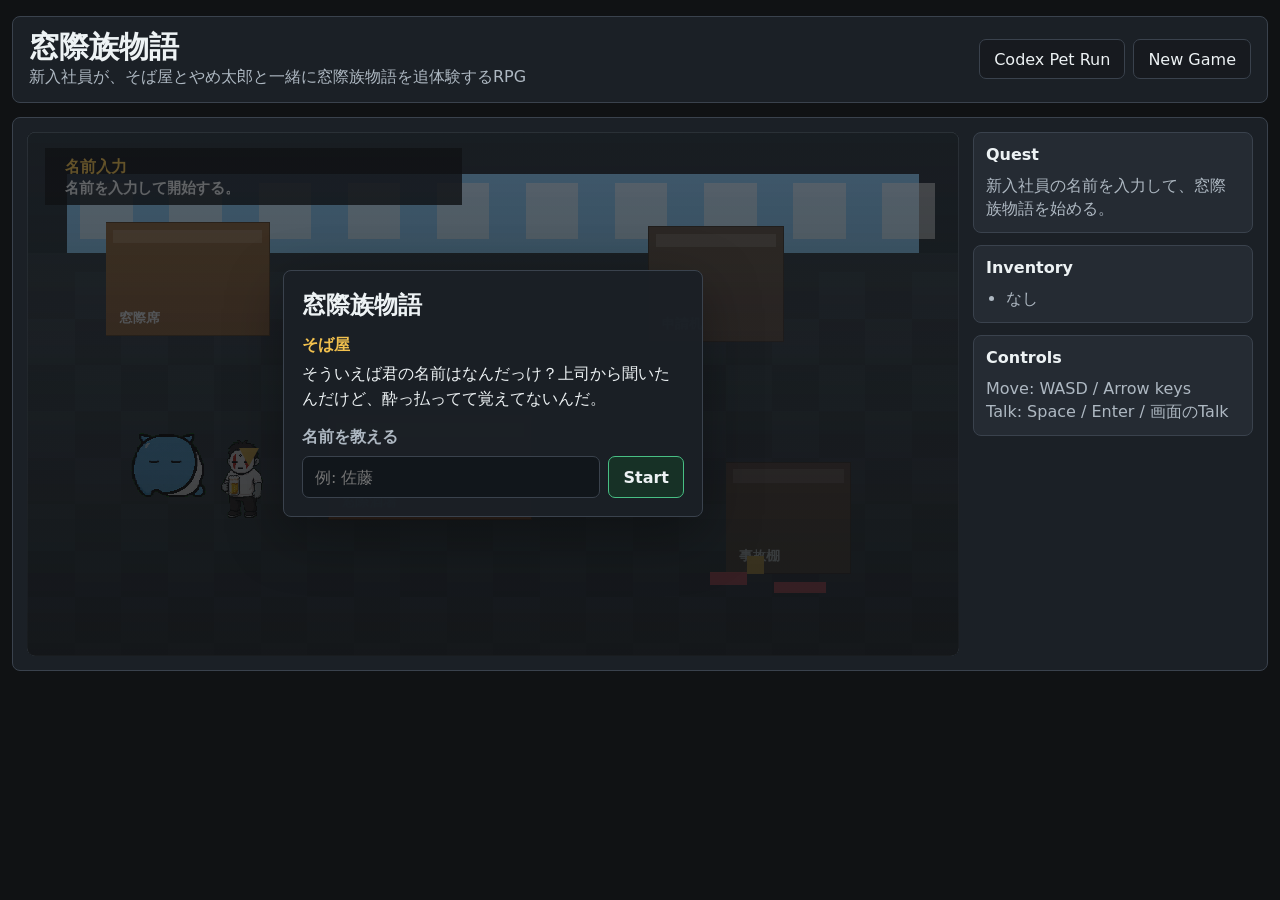
==== madogiwa.html @ c2f1ba20 "Add Madogiwa RPG" ====
<!doctype html>
<html lang="ja">
  <head>
    <meta charset="utf-8" />
    <meta name="viewport" content="width=device-width, initial-scale=1" />
    <title>窓際族物語 | Codex Pet RPG</title>
    <meta name="description" content="新入社員がそば屋とやめ太郎に導かれ、Codex pets と一緒に窓際族物語を追体験する短編RPG。" />
    <link rel="stylesheet" href="madogiwa.css" />
  </head>
  <body>
    <main class="game-shell">
      <section class="game-header">
        <div>
          <h1>窓際族物語</h1>
          <p>新入社員が、そば屋とやめ太郎と一緒に窓際族物語を追体験するRPG</p>
        </div>
        <nav>
          <a href="index.html">Codex Pet Run</a>
          <button id="newGameButton" type="button">New Game</button>
        </nav>
      </section>

      <section class="game-layout">
        <div class="stage-panel">
          <canvas id="rpgCanvas" width="960" height="540"></canvas>
          <section id="nameGate" class="name-gate" aria-labelledby="nameGateTitle">
            <form id="playerNameForm" class="name-card">
              <h2 id="nameGateTitle">窓際族物語</h2>
              <p class="name-speaker">そば屋</p>
              <p class="name-line">そういえば君の名前はなんだっけ？上司から聞いたんだけど、酔っ払ってて覚えてないんだ。</p>
              <label for="playerNameInput">名前を教える</label>
              <div class="name-row">
                <input id="playerNameInput" name="playerName" type="text" maxlength="12" placeholder="例: 佐藤" autocomplete="name" />
                <button type="submit">Start</button>
              </div>
            </form>
          </section>
          <div class="mobile-pad" aria-label="mobile controls">
            <div class="dpad">
              <button type="button" data-key="up">↑</button>
              <button type="button" data-key="left">←</button>
              <button type="button" data-key="down">↓</button>
              <button type="button" data-key="right">→</button>
            </div>
            <button class="talk-button" type="button" data-key="interact">Talk</button>
          </div>
        </div>

        <aside class="side-panel">
          <div class="card">
            <h2>Quest</h2>
            <p id="questText"></p>
          </div>
          <div class="card">
            <h2>Inventory</h2>
            <ul id="inventoryList"></ul>
          </div>
          <div class="card">
            <h2>Controls</h2>
            <p>Move: WASD / Arrow keys<br />Talk: Space / Enter / 画面のTalk</p>
          </div>
        </aside>
      </section>

      <section id="dialogBox" class="dialog hidden" aria-live="polite">
        <strong id="speakerName"></strong>
        <p id="dialogText"></p>
        <button id="nextDialogButton" type="button">Next</button>
      </section>
    </main>

    <script src="madogiwa.js"></script>
  </body>
</html>
---- madogiwa.css ----
:root {
  color-scheme: dark;
  --bg: #101214;
  --panel: #1b2026;
  --panel-2: #252b33;
  --ink: #edf2f4;
  --muted: #aeb8c2;
  --line: #3a424d;
  --green: #48bf84;
  --gold: #f2c14e;
  --red: #ef626c;
}

* {
  box-sizing: border-box;
}

body {
  margin: 0;
  min-height: 100vh;
  background: var(--bg);
  color: var(--ink);
  font-family:
    Inter, ui-sans-serif, system-ui, -apple-system, BlinkMacSystemFont, "Segoe UI",
    sans-serif;
}

button,
a {
  touch-action: manipulation;
}

button,
a {
  border: 1px solid var(--line);
  background: #171a1f;
  color: var(--ink);
  border-radius: 7px;
  min-height: 40px;
  padding: 0 14px;
  text-decoration: none;
  display: inline-flex;
  align-items: center;
  justify-content: center;
  font: inherit;
}

button:hover,
a:hover {
  border-color: var(--green);
  background: #173126;
}

.game-shell {
  width: min(1420px, calc(100vw - 24px));
  margin: 0 auto;
  padding: 16px 0 28px;
}

.game-header,
.game-layout,
.dialog {
  border: 1px solid var(--line);
  background: var(--panel);
  border-radius: 8px;
}

.game-header {
  display: flex;
  align-items: center;
  justify-content: space-between;
  gap: 12px;
  padding: 14px 16px;
}

.game-header h1 {
  margin: 0;
  font-size: 30px;
  line-height: 1.05;
}

.game-header p,
.card p,
.card li {
  color: var(--muted);
}

.game-header p {
  margin: 4px 0 0;
}

.game-header nav {
  display: flex;
  gap: 8px;
  flex-wrap: wrap;
}

.game-layout {
  display: grid;
  grid-template-columns: minmax(0, 1fr) 280px;
  gap: 14px;
  margin-top: 14px;
  padding: 14px;
}

.stage-panel {
  min-width: 0;
  position: relative;
}

#rpgCanvas {
  display: block;
  width: 100%;
  aspect-ratio: 16 / 9;
  border: 1px solid #53606e;
  border-radius: 8px;
  background: #1d252d;
  image-rendering: pixelated;
  touch-action: none;
}

.name-gate {
  position: absolute;
  inset: 0;
  display: grid;
  place-items: center;
  padding: 18px;
  border-radius: 8px;
  background:
    linear-gradient(180deg, rgba(16, 18, 20, 0.3), rgba(16, 18, 20, 0.76)),
    rgba(16, 18, 20, 0.45);
}

.name-card {
  width: min(420px, 100%);
  border: 1px solid var(--line);
  border-radius: 8px;
  background: rgba(27, 32, 38, 0.96);
  padding: 18px;
  box-shadow: 0 18px 56px rgba(0, 0, 0, 0.34);
}

.name-card h2 {
  margin: 0 0 14px;
  font-size: 24px;
}

.name-speaker {
  margin: 0 0 6px;
  color: var(--gold);
  font-weight: 800;
}

.name-line {
  margin: 0 0 16px;
  color: var(--ink);
  line-height: 1.55;
}

.name-card label {
  display: block;
  margin-bottom: 8px;
  color: var(--muted);
  font-weight: 700;
}

.name-row {
  display: flex;
  gap: 8px;
}

.name-row input {
  min-width: 0;
  flex: 1;
  border: 1px solid var(--line);
  border-radius: 7px;
  background: #11161b;
  color: var(--ink);
  min-height: 42px;
  padding: 0 12px;
  font: inherit;
}

.name-row button {
  border-color: var(--green);
  background: #173126;
  font-weight: 800;
}

.side-panel {
  display: flex;
  flex-direction: column;
  gap: 12px;
}

.card {
  border: 1px solid var(--line);
  background: var(--panel-2);
  border-radius: 8px;
  padding: 12px;
}

.card h2 {
  margin: 0 0 10px;
  font-size: 16px;
}

.card p,
.card ul {
  margin: 0;
  line-height: 1.45;
}

.card ul {
  padding-left: 20px;
}

.mobile-pad {
  display: none;
  align-items: center;
  justify-content: space-between;
  gap: 12px;
  margin-top: 12px;
}

.dpad {
  display: grid;
  grid-template-columns: repeat(3, 56px);
  grid-template-rows: repeat(2, 52px);
  gap: 8px;
}

.dpad button {
  min-height: 52px;
  padding: 0;
  font-weight: 800;
  font-size: 22px;
}

.dpad [data-key="up"] {
  grid-column: 2;
}

.dpad [data-key="left"] {
  grid-column: 1;
  grid-row: 2;
}

.dpad [data-key="down"] {
  grid-column: 2;
  grid-row: 2;
}

.dpad [data-key="right"] {
  grid-column: 3;
  grid-row: 2;
}

.talk-button {
  width: 96px;
  height: 74px;
  border-color: var(--green);
  background: #173126;
  font-weight: 800;
}

.dialog {
  position: fixed;
  left: 50%;
  bottom: 22px;
  width: min(900px, calc(100vw - 24px));
  transform: translateX(-50%);
  padding: 16px;
  box-shadow: 0 18px 48px rgba(0, 0, 0, 0.35);
}

.dialog strong {
  display: block;
  margin-bottom: 8px;
  color: var(--gold);
}

.dialog p {
  margin: 0 0 14px;
  line-height: 1.55;
}

.hidden {
  display: none;
}

@media (hover: none), (pointer: coarse), (max-width: 900px) {
  .mobile-pad {
    display: flex;
  }
}

@media (max-width: 900px) {
  .game-layout {
    grid-template-columns: 1fr;
  }

  .side-panel {
    order: 2;
  }
}

@media (max-width: 560px) {
  .game-shell {
    width: min(100vw - 10px, 1420px);
    padding-top: 6px;
  }

  .game-header {
    display: grid;
  }

  .game-header h1 {
    font-size: 25px;
  }

  .game-layout,
  .game-header {
    padding: 10px;
  }

  .name-card {
    padding: 14px;
  }

  .name-row {
    display: grid;
  }

  .dpad {
    grid-template-columns: repeat(3, 48px);
    grid-template-rows: repeat(2, 48px);
    gap: 7px;
  }

  .dpad button {
    min-height: 48px;
  }

  .talk-button {
    width: 82px;
    height: 64px;
  }
}
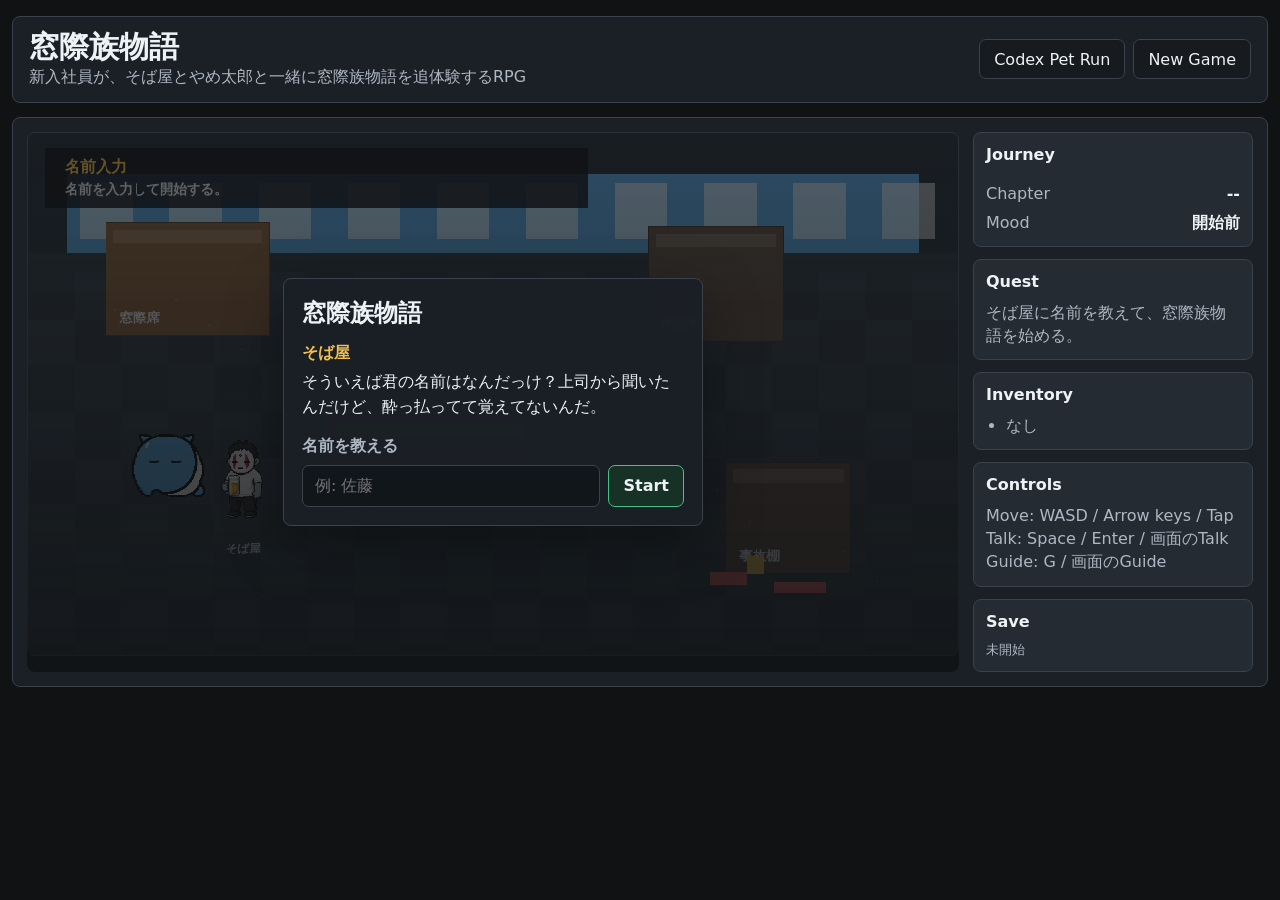
==== commit 1ed350b2: "Polish Madogiwa RPG" ====
--- a/madogiwa.html
+++ b/madogiwa.html
@@ -5,6 +5,23 @@
     <meta name="viewport" content="width=device-width, initial-scale=1" />
     <title>窓際族物語 | Codex Pet RPG</title>
     <meta name="description" content="新入社員がそば屋とやめ太郎に導かれ、Codex pets と一緒に窓際族物語を追体験する短編RPG。" />
+    <link rel="canonical" href="https://k9i-0.github.io/codex-pets/madogiwa.html" />
+    <meta property="og:type" content="website" />
+    <meta property="og:url" content="https://k9i-0.github.io/codex-pets/madogiwa.html" />
+    <meta property="og:site_name" content="Codex Pets" />
+    <meta property="og:title" content="窓際族物語 | 新入社員が追体験する短編RPG" />
+    <meta property="og:description" content="そば屋とやめ太郎に導かれ、窓際席から社内酒場までを歩くCodex pets短編RPG。" />
+    <meta property="og:image" content="https://k9i-0.github.io/codex-pets/assets/og/madogiwa-og.png" />
+    <meta property="og:image:secure_url" content="https://k9i-0.github.io/codex-pets/assets/og/madogiwa-og.png" />
+    <meta property="og:image:type" content="image/png" />
+    <meta property="og:image:width" content="1200" />
+    <meta property="og:image:height" content="630" />
+    <meta property="og:image:alt" content="窓際族物語のゲーム画面風プレビュー。そば屋、やめ太郎、新入社員が窓際席にいる。" />
+    <meta name="twitter:card" content="summary_large_image" />
+    <meta name="twitter:title" content="窓際族物語 | 新入社員が追体験する短編RPG" />
+    <meta name="twitter:description" content="そば屋とやめ太郎に導かれ、窓際席から社内酒場までを歩くCodex pets短編RPG。" />
+    <meta name="twitter:image" content="https://k9i-0.github.io/codex-pets/assets/og/madogiwa-og.png" />
+    <meta name="theme-color" content="#101214" />
     <link rel="stylesheet" href="madogiwa.css" />
   </head>
   <body>
@@ -33,6 +50,7 @@
                 <input id="playerNameInput" name="playerName" type="text" maxlength="12" placeholder="例: 佐藤" autocomplete="name" />
                 <button type="submit">Start</button>
               </div>
+              <button id="continueButton" class="continue-button hidden" type="button">Continue</button>
             </form>
           </section>
           <div class="mobile-pad" aria-label="mobile controls">
@@ -42,11 +60,25 @@
               <button type="button" data-key="down">↓</button>
               <button type="button" data-key="right">→</button>
             </div>
-            <button class="talk-button" type="button" data-key="interact">Talk</button>
+            <div class="mobile-actions">
+              <button class="talk-button" type="button" data-key="interact">Talk</button>
+              <button class="guide-button" type="button" data-key="guide">Guide</button>
+            </div>
           </div>
         </div>
 
         <aside class="side-panel">
+          <div class="card status-card">
+            <h2>Journey</h2>
+            <div class="status-line">
+              <span>Chapter</span>
+              <strong id="progressText">--</strong>
+            </div>
+            <div class="status-line">
+              <span>Mood</span>
+              <strong id="moodText">--</strong>
+            </div>
+          </div>
           <div class="card">
             <h2>Quest</h2>
             <p id="questText"></p>
@@ -57,7 +89,11 @@
           </div>
           <div class="card">
             <h2>Controls</h2>
-            <p>Move: WASD / Arrow keys<br />Talk: Space / Enter / 画面のTalk</p>
+            <p>Move: WASD / Arrow keys / Tap<br />Talk: Space / Enter / 画面のTalk<br />Guide: G / 画面のGuide</p>
+          </div>
+          <div class="card save-card">
+            <h2>Save</h2>
+            <p id="saveText">未開始</p>
           </div>
         </aside>
       </section>
--- a/madogiwa.css
+++ b/madogiwa.css
@@ -187,6 +187,14 @@
   font-weight: 800;
 }
 
+.continue-button {
+  width: 100%;
+  margin-top: 10px;
+  border-color: var(--gold);
+  background: #322712;
+  font-weight: 800;
+}
+
 .side-panel {
   display: flex;
   flex-direction: column;
@@ -256,12 +264,47 @@
   grid-row: 2;
 }
 
-.talk-button {
+.mobile-actions {
+  display: flex;
+  gap: 8px;
+}
+
+.talk-button,
+.guide-button {
   width: 96px;
   height: 74px;
+  font-weight: 800;
+}
+
+.talk-button {
   border-color: var(--green);
   background: #173126;
-  font-weight: 800;
+}
+
+.guide-button {
+  border-color: var(--gold);
+  background: #322712;
+}
+
+.status-card {
+  display: grid;
+  gap: 10px;
+}
+
+.status-line {
+  display: flex;
+  justify-content: space-between;
+  gap: 12px;
+  color: var(--muted);
+}
+
+.status-line strong {
+  color: var(--ink);
+  text-align: right;
+}
+
+.save-card p {
+  font-size: 13px;
 }
 
 .dialog {
@@ -342,7 +385,12 @@
     min-height: 48px;
   }
 
-  .talk-button {
+  .mobile-actions {
+    flex-direction: column;
+  }
+
+  .talk-button,
+  .guide-button {
     width: 82px;
     height: 64px;
   }
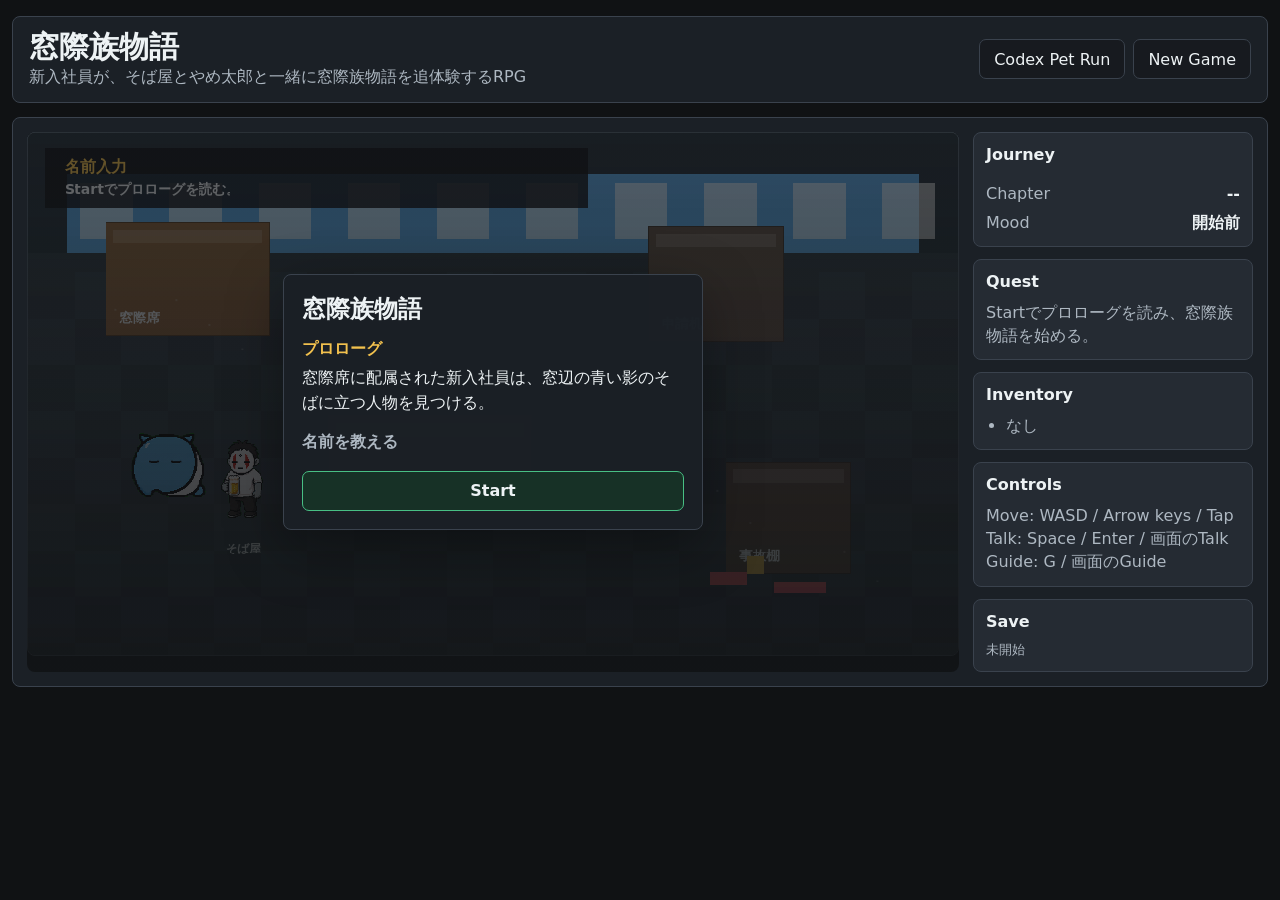
==== commit d4e4b834: "Add Madogiwa prologue flow" ====
--- a/madogiwa.html
+++ b/madogiwa.html
@@ -43,13 +43,14 @@
           <section id="nameGate" class="name-gate" aria-labelledby="nameGateTitle">
             <form id="playerNameForm" class="name-card">
               <h2 id="nameGateTitle">窓際族物語</h2>
-              <p class="name-speaker">そば屋</p>
-              <p class="name-line">そういえば君の名前はなんだっけ？上司から聞いたんだけど、酔っ払ってて覚えてないんだ。</p>
-              <label for="playerNameInput">名前を教える</label>
-              <div class="name-row">
+              <p id="gateSpeaker" class="name-speaker">プロローグ</p>
+              <p id="gateLine" class="name-line">窓際席に配属された新入社員は、窓辺の青い影のそばに立つ人物を見つける。</p>
+              <label id="nameLabel" class="hidden" for="playerNameInput">名前を教える</label>
+              <div id="nameRow" class="name-row hidden">
                 <input id="playerNameInput" name="playerName" type="text" maxlength="12" placeholder="例: 佐藤" autocomplete="name" />
-                <button type="submit">Start</button>
+                <button type="submit">OK</button>
               </div>
+              <button id="startGameButton" class="start-button" type="button">Start</button>
               <button id="continueButton" class="continue-button hidden" type="button">Continue</button>
             </form>
           </section>
--- a/madogiwa.css
+++ b/madogiwa.css
@@ -187,12 +187,21 @@
   font-weight: 800;
 }
 
+.start-button,
 .continue-button {
   width: 100%;
   margin-top: 10px;
+  font-weight: 800;
+}
+
+.start-button {
+  border-color: var(--green);
+  background: #173126;
+}
+
+.continue-button {
   border-color: var(--gold);
   background: #322712;
-  font-weight: 800;
 }
 
 .side-panel {
